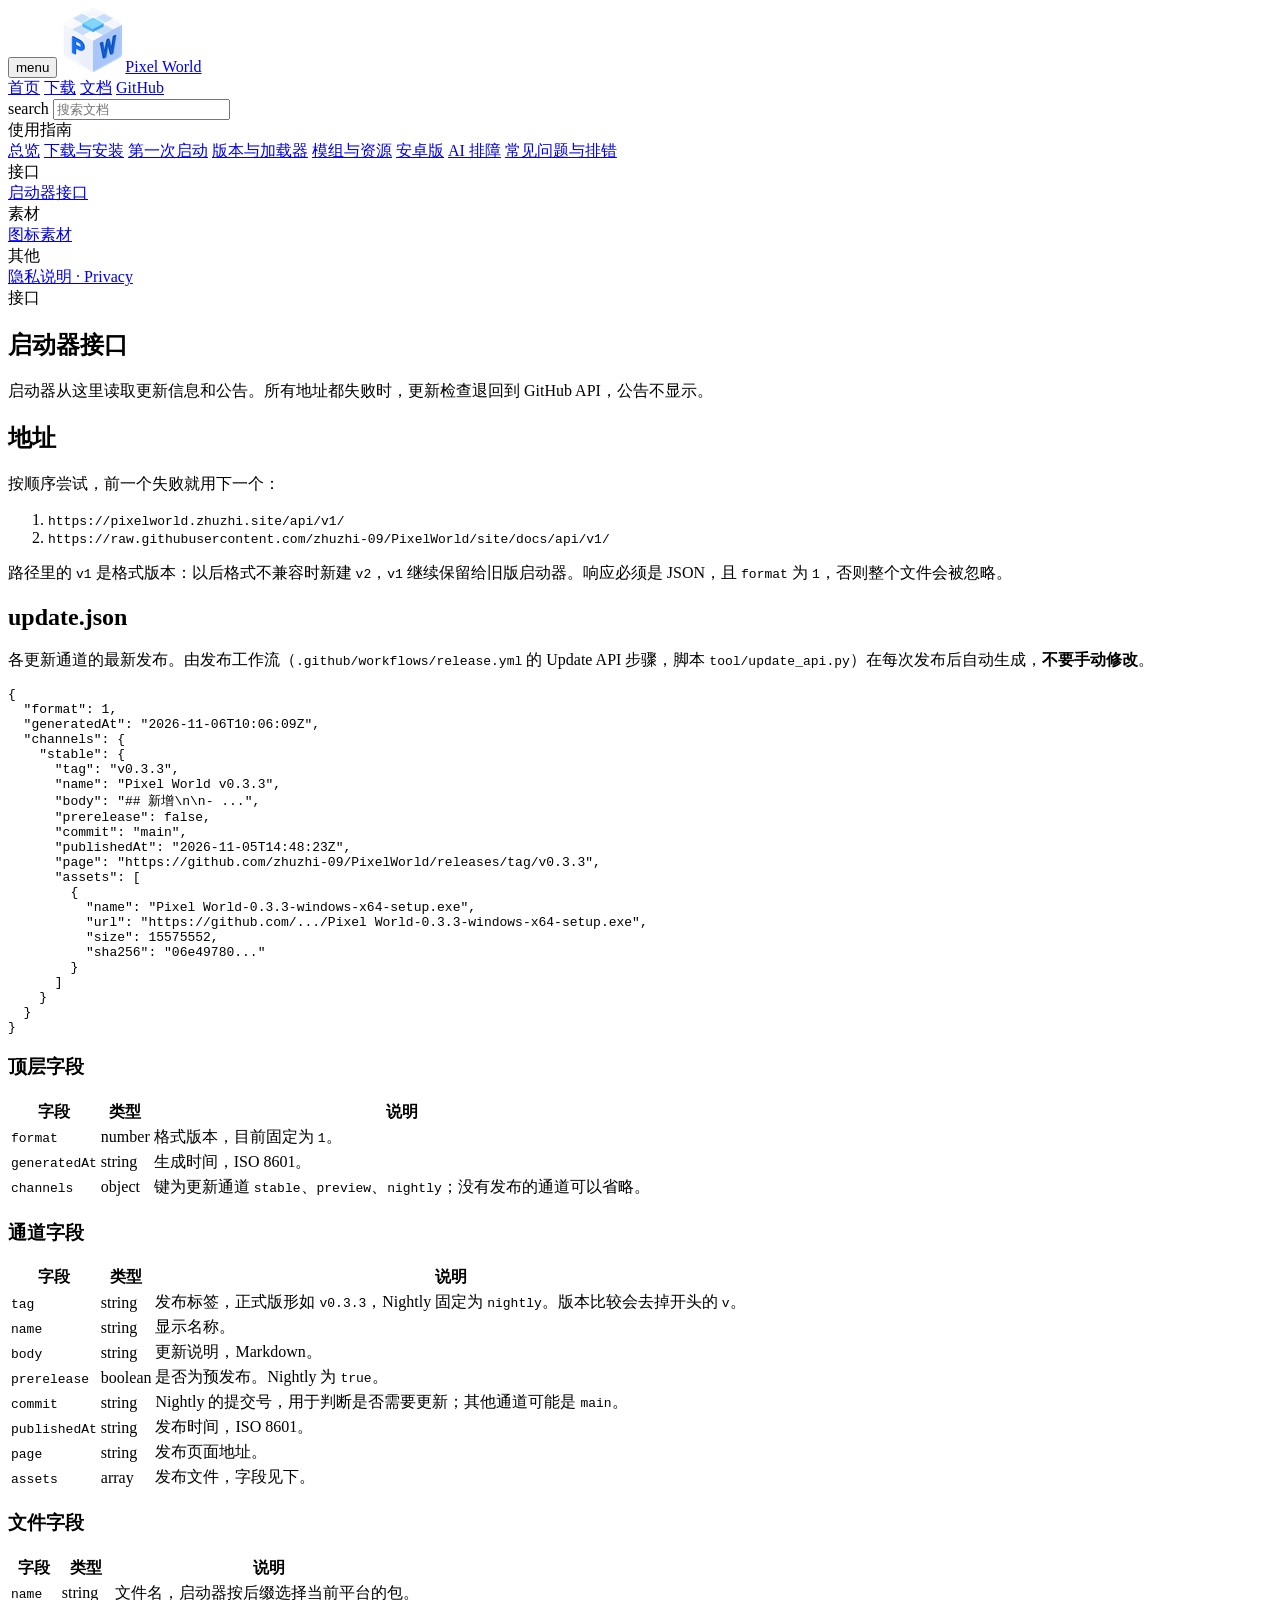
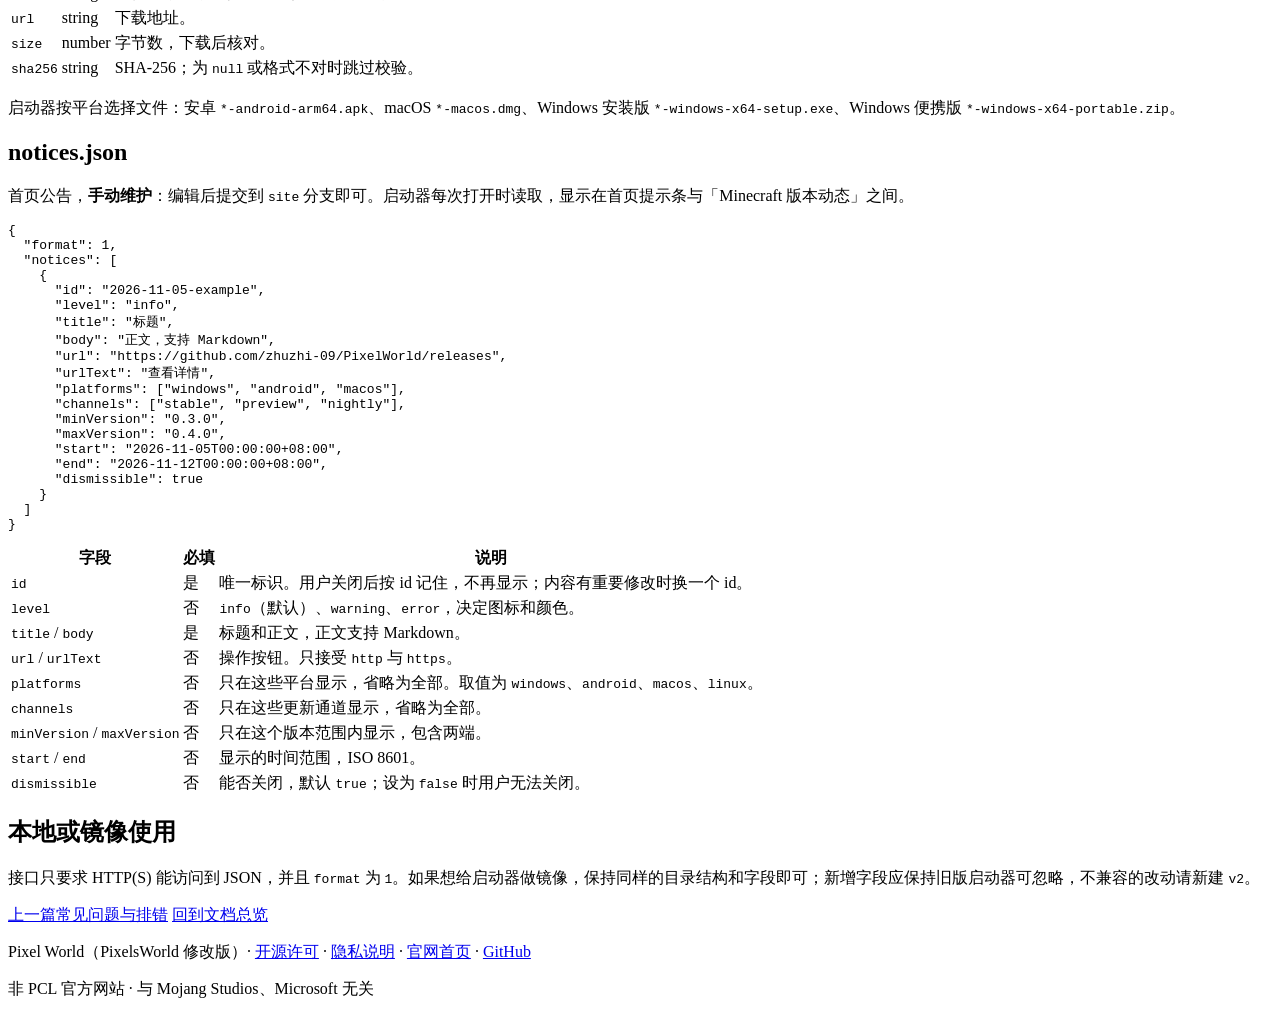
==== docs/docs/api.html @ b4059021 "docs: 官网加中英双语隐私说明页 Co-Authored-By: Claude Opus 5.5 <noreply@anthropic.com>" ====
<!doctype html>
<html lang="zh-CN">
<head>
<meta charset="utf-8">
<meta name="viewport" content="width=device-width, initial-scale=1">
<meta name="color-scheme" content="light dark">
<title>启动器接口 · Pixel World 文档</title>
<meta name="description" content="Pixel World 启动器读取的 update.json 与 notices.json：地址、格式版本和字段说明。">
<link rel="icon" href="../favicon.png">
<link rel="preconnect" href="https://fonts.googleapis.com">
<link rel="preconnect" href="https://fonts.gstatic.com" crossorigin>
<link rel="stylesheet" href="https://fonts.googleapis.com/css2?family=Roboto:wght@400;500;700&family=Noto+Sans+SC:wght@400;500;700&display=swap">
<link rel="stylesheet" href="https://fonts.googleapis.com/css2?family=Material+Symbols+Rounded:opsz,wght,FILL,GRAD@24,400,0,0&display=block">
<link rel="stylesheet" href="docs.css">
</head>
<body>

<header class="app-bar" id="appbar">
  <div class="wrap">
    <button class="icon-btn" id="menu" aria-label="文档目录" aria-expanded="false" aria-controls="sidebar"><span class="icon">menu</span></button>
    <a class="brand" href="../index.html"><img src="../favicon.png" alt="">Pixel World</a>
    <nav>
      <a class="btn text opt" href="../index.html">首页</a>
      <a class="btn text opt" href="../index.html#download">下载</a>
      <a class="btn text" href="index.html">文档</a>
      <a class="btn text" href="https://github.com/zhuzhi-09/PixelWorld">GitHub</a>
    </nav>
  </div>
</header>

<div class="shell">
  <aside class="sidebar" id="sidebar" aria-label="文档目录">
    <div class="search">
      <span class="icon" aria-hidden="true">search</span>
      <input id="q" type="search" placeholder="搜索文档" aria-label="搜索文档" autocomplete="off">
    </div>
    <div class="search-results" id="results" hidden></div>
    <div class="group">
      <div class="group-title">使用指南</div>
      <a href="index.html">总览</a>
      <a href="install.html">下载与安装</a>
      <a href="first-run.html">第一次启动</a>
      <a href="versions.html">版本与加载器</a>
      <a href="resources.html">模组与资源</a>
      <a href="android.html">安卓版</a>
      <a href="ai.html">AI 排障</a>
      <a href="troubleshooting.html">常见问题与排错</a>
    </div>
    <div class="group">
      <div class="group-title">接口</div>
      <a href="api.html" class="active">启动器接口</a>
    </div>
    <div class="group">
      <div class="group-title">素材</div>
      <a href="icons.html">图标素材</a>
    </div>
    <div class="group">
      <div class="group-title">其他</div>
      <a href="privacy.html">隐私说明 · Privacy</a>
    </div>
  </aside>
  <div class="scrim" id="scrim"></div>

  <main class="content">
    <article>
      <div class="crumbs">接口</div>
      <h1>启动器接口</h1>
      <p class="lead">启动器从这里读取更新信息和公告。所有地址都失败时，更新检查退回到 GitHub API，公告不显示。</p>

      <h2 id="sec-1">地址</h2>
      <p>按顺序尝试，前一个失败就用下一个：</p>
      <ol>
        <li><code>https://pixelworld.zhuzhi.site/api/v1/</code></li>
        <li><code>https://raw.githubusercontent.com/zhuzhi-09/PixelWorld/site/docs/api/v1/</code></li>
      </ol>
      <p>路径里的 <code>v1</code> 是格式版本：以后格式不兼容时新建 <code>v2</code>，<code>v1</code> 继续保留给旧版启动器。响应必须是 JSON，且 <code>format</code> 为 <code>1</code>，否则整个文件会被忽略。</p>

      <h2 id="sec-2">update.json</h2>
      <p>各更新通道的最新发布。由发布工作流（<code>.github/workflows/release.yml</code> 的 Update API 步骤，脚本 <code>tool/update_api.py</code>）在每次发布后自动生成，<strong>不要手动修改</strong>。</p>
<pre><code>{
  "format": 1,
  "generatedAt": "2026-11-06T10:06:09Z",
  "channels": {
    "stable": {
      "tag": "v0.3.3",
      "name": "Pixel World v0.3.3",
      "body": "## 新增\n\n- ...",
      "prerelease": false,
      "commit": "main",
      "publishedAt": "2026-11-05T14:48:23Z",
      "page": "https://github.com/zhuzhi-09/PixelWorld/releases/tag/v0.3.3",
      "assets": [
        {
          "name": "Pixel World-0.3.3-windows-x64-setup.exe",
          "url": "https://github.com/.../Pixel World-0.3.3-windows-x64-setup.exe",
          "size": 15575552,
          "sha256": "06e49780..."
        }
      ]
    }
  }
}</code></pre>

      <h3 id="sec-3">顶层字段</h3>
      <div class="table-wrap">
        <table>
          <thead><tr><th>字段</th><th>类型</th><th>说明</th></tr></thead>
          <tbody>
            <tr><td><code>format</code></td><td>number</td><td>格式版本，目前固定为 <code>1</code>。</td></tr>
            <tr><td><code>generatedAt</code></td><td>string</td><td>生成时间，ISO 8601。</td></tr>
            <tr><td><code>channels</code></td><td>object</td><td>键为更新通道 <code>stable</code>、<code>preview</code>、<code>nightly</code>；没有发布的通道可以省略。</td></tr>
          </tbody>
        </table>
      </div>

      <h3 id="sec-4">通道字段</h3>
      <div class="table-wrap">
        <table>
          <thead><tr><th>字段</th><th>类型</th><th>说明</th></tr></thead>
          <tbody>
            <tr><td><code>tag</code></td><td>string</td><td>发布标签，正式版形如 <code>v0.3.3</code>，Nightly 固定为 <code>nightly</code>。版本比较会去掉开头的 <code>v</code>。</td></tr>
            <tr><td><code>name</code></td><td>string</td><td>显示名称。</td></tr>
            <tr><td><code>body</code></td><td>string</td><td>更新说明，Markdown。</td></tr>
            <tr><td><code>prerelease</code></td><td>boolean</td><td>是否为预发布。Nightly 为 <code>true</code>。</td></tr>
            <tr><td><code>commit</code></td><td>string</td><td>Nightly 的提交号，用于判断是否需要更新；其他通道可能是 <code>main</code>。</td></tr>
            <tr><td><code>publishedAt</code></td><td>string</td><td>发布时间，ISO 8601。</td></tr>
            <tr><td><code>page</code></td><td>string</td><td>发布页面地址。</td></tr>
            <tr><td><code>assets</code></td><td>array</td><td>发布文件，字段见下。</td></tr>
          </tbody>
        </table>
      </div>

      <h3 id="sec-5">文件字段</h3>
      <div class="table-wrap">
        <table>
          <thead><tr><th>字段</th><th>类型</th><th>说明</th></tr></thead>
          <tbody>
            <tr><td><code>name</code></td><td>string</td><td>文件名，启动器按后缀选择当前平台的包。</td></tr>
            <tr><td><code>url</code></td><td>string</td><td>下载地址。</td></tr>
            <tr><td><code>size</code></td><td>number</td><td>字节数，下载后核对。</td></tr>
            <tr><td><code>sha256</code></td><td>string</td><td>SHA-256；为 <code>null</code> 或格式不对时跳过校验。</td></tr>
          </tbody>
        </table>
      </div>
      <p>启动器按平台选择文件：安卓 <code>*-android-arm64.apk</code>、macOS <code>*-macos.dmg</code>、Windows 安装版 <code>*-windows-x64-setup.exe</code>、Windows 便携版 <code>*-windows-x64-portable.zip</code>。</p>

      <h2 id="sec-6">notices.json</h2>
      <p>首页公告，<strong>手动维护</strong>：编辑后提交到 <code>site</code> 分支即可。启动器每次打开时读取，显示在首页提示条与「Minecraft 版本动态」之间。</p>
<pre><code>{
  "format": 1,
  "notices": [
    {
      "id": "2026-11-05-example",
      "level": "info",
      "title": "标题",
      "body": "正文，支持 Markdown",
      "url": "https://github.com/zhuzhi-09/PixelWorld/releases",
      "urlText": "查看详情",
      "platforms": ["windows", "android", "macos"],
      "channels": ["stable", "preview", "nightly"],
      "minVersion": "0.3.0",
      "maxVersion": "0.4.0",
      "start": "2026-11-05T00:00:00+08:00",
      "end": "2026-11-12T00:00:00+08:00",
      "dismissible": true
    }
  ]
}</code></pre>

      <div class="table-wrap">
        <table>
          <thead><tr><th>字段</th><th>必填</th><th>说明</th></tr></thead>
          <tbody>
            <tr><td><code>id</code></td><td>是</td><td>唯一标识。用户关闭后按 id 记住，不再显示；内容有重要修改时换一个 id。</td></tr>
            <tr><td><code>level</code></td><td>否</td><td><code>info</code>（默认）、<code>warning</code>、<code>error</code>，决定图标和颜色。</td></tr>
            <tr><td><code>title</code> / <code>body</code></td><td>是</td><td>标题和正文，正文支持 Markdown。</td></tr>
            <tr><td><code>url</code> / <code>urlText</code></td><td>否</td><td>操作按钮。只接受 <code>http</code> 与 <code>https</code>。</td></tr>
            <tr><td><code>platforms</code></td><td>否</td><td>只在这些平台显示，省略为全部。取值为 <code>windows</code>、<code>android</code>、<code>macos</code>、<code>linux</code>。</td></tr>
            <tr><td><code>channels</code></td><td>否</td><td>只在这些更新通道显示，省略为全部。</td></tr>
            <tr><td><code>minVersion</code> / <code>maxVersion</code></td><td>否</td><td>只在这个版本范围内显示，包含两端。</td></tr>
            <tr><td><code>start</code> / <code>end</code></td><td>否</td><td>显示的时间范围，ISO 8601。</td></tr>
            <tr><td><code>dismissible</code></td><td>否</td><td>能否关闭，默认 <code>true</code>；设为 <code>false</code> 时用户无法关闭。</td></tr>
          </tbody>
        </table>
      </div>

      <h2 id="sec-7">本地或镜像使用</h2>
      <p>接口只要求 HTTP(S) 能访问到 JSON，并且 <code>format</code> 为 <code>1</code>。如果想给启动器做镜像，保持同样的目录结构和字段即可；新增字段应保持旧版启动器可忽略，不兼容的改动请新建 <code>v2</code>。</p>
    </article>

    <nav class="pager" aria-label="翻页">
      <a href="troubleshooting.html"><span class="dir">上一篇</span><span class="t">常见问题与排错</span></a>
      <a class="next" href="index.html"><span class="dir">回到</span><span class="t">文档总览</span></a>
    </nav>
  </main>
</div>

<footer>
  <div class="wrap">
    <p>Pixel World（PixelsWorld 修改版）· <a href="https://github.com/zhuzhi-09/PixelWorld/blob/main/LICENSE">开源许可</a> · <a href="privacy.html">隐私说明</a> · <a href="../index.html">官网首页</a> · <a href="https://github.com/zhuzhi-09/PixelWorld">GitHub</a></p>
    <p>非 PCL 官方网站 · 与 Mojang Studios、Microsoft 无关</p>
  </div>
</footer>

<script src="docs.js" defer></script>
</body>
</html>
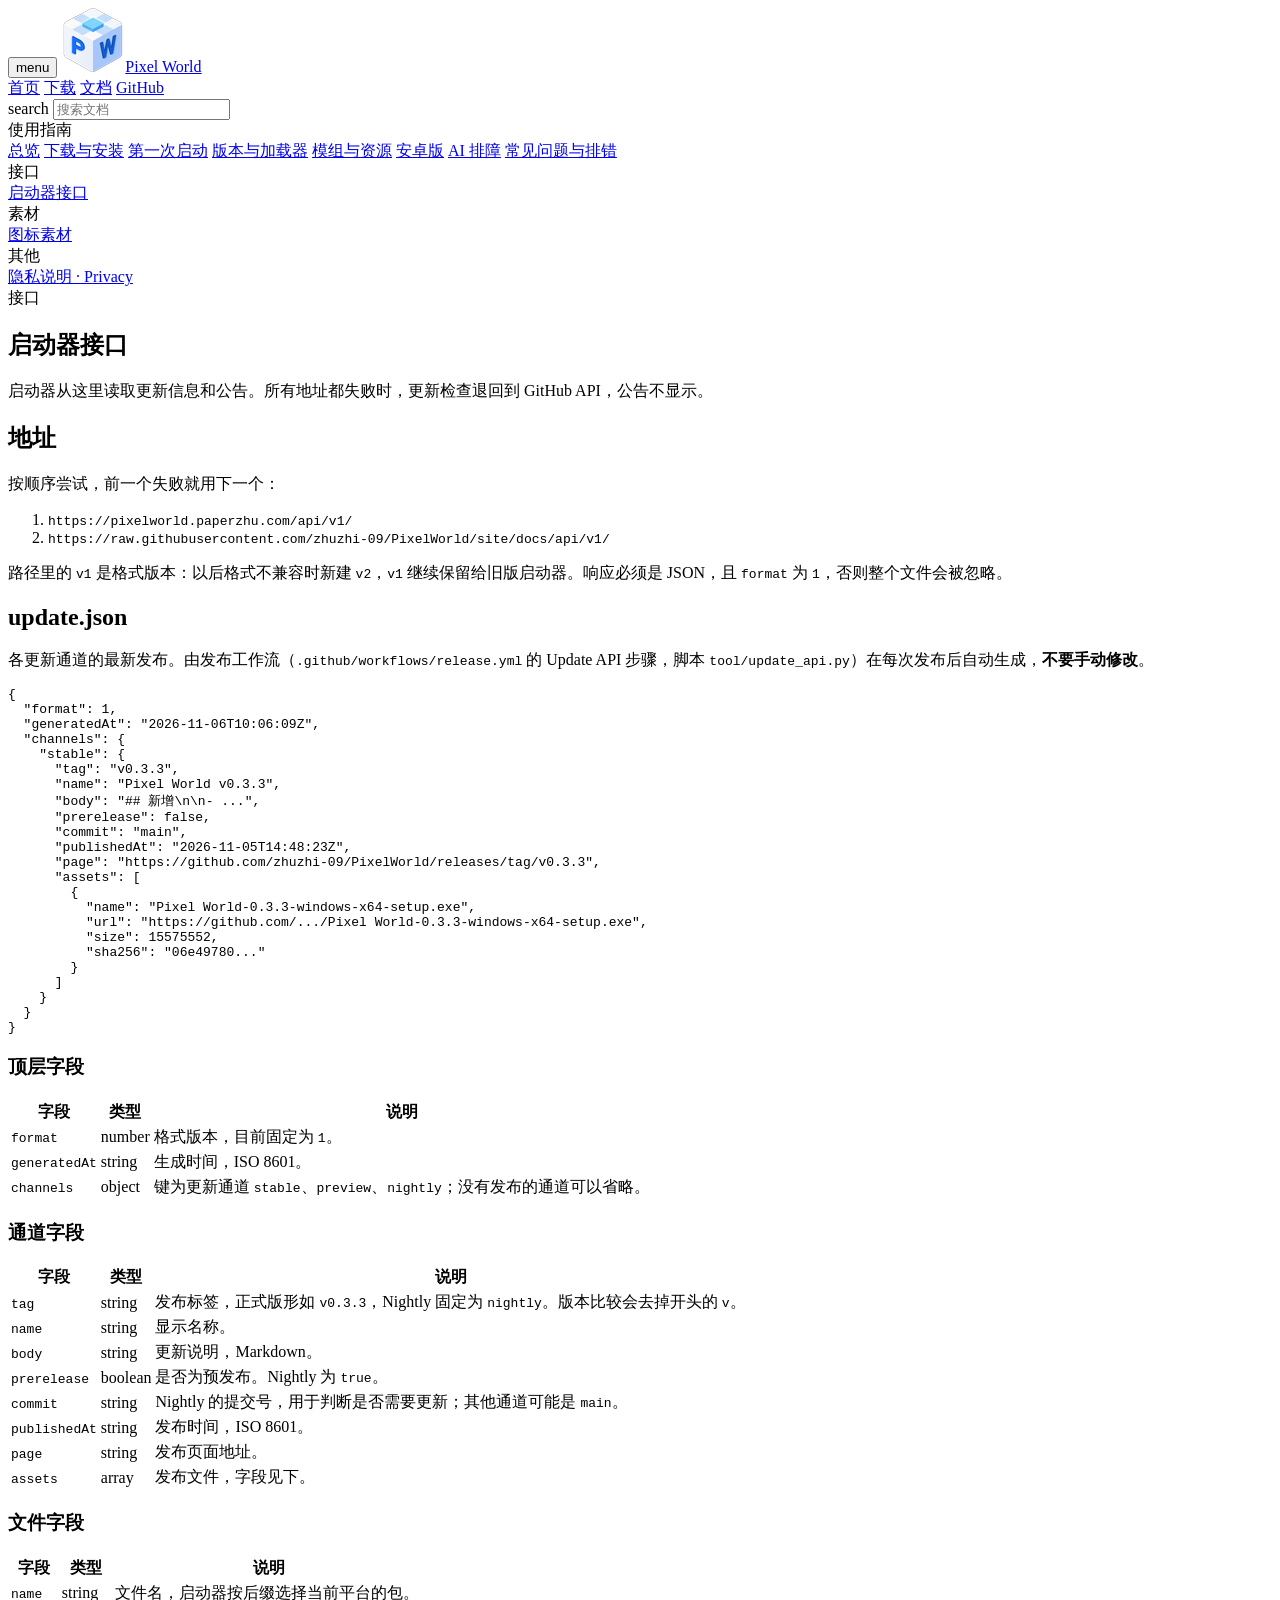
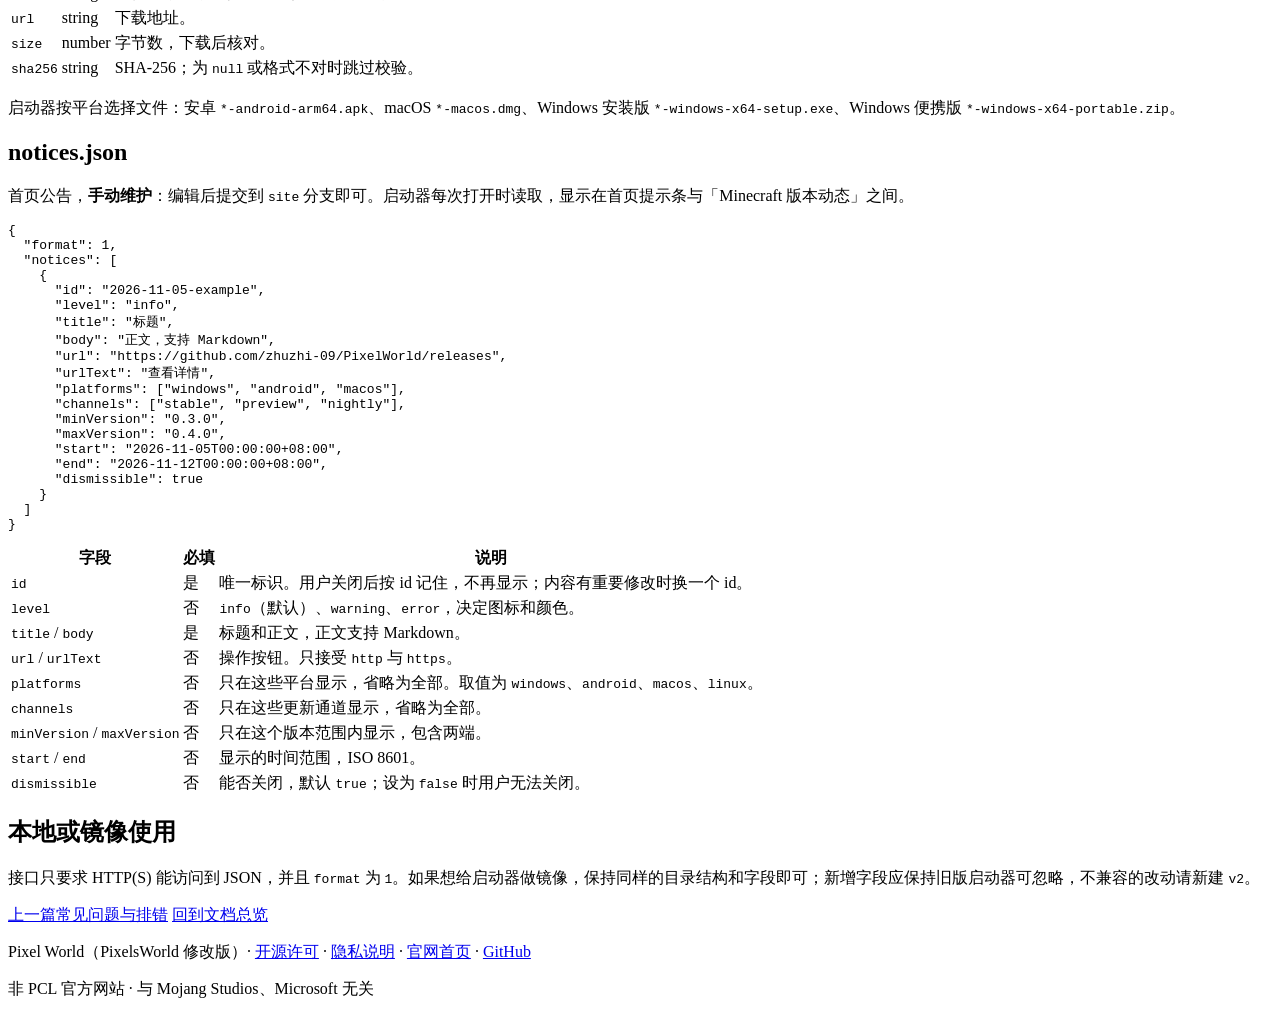
==== commit c086f6f7: "site: 域名换成 paperzhu.com zhuzhi.site 已到期不再续费：官网改用 pixelworld.paperzhu.com，下载站链接改为 download.paperzhu.c" ====
--- a/docs/docs/api.html
+++ b/docs/docs/api.html
@@ -70,7 +70,7 @@
       <h2 id="sec-1">地址</h2>
       <p>按顺序尝试，前一个失败就用下一个：</p>
       <ol>
-        <li><code>https://pixelworld.zhuzhi.site/api/v1/</code></li>
+        <li><code>https://pixelworld.paperzhu.com/api/v1/</code></li>
         <li><code>https://raw.githubusercontent.com/zhuzhi-09/PixelWorld/site/docs/api/v1/</code></li>
       </ol>
       <p>路径里的 <code>v1</code> 是格式版本：以后格式不兼容时新建 <code>v2</code>，<code>v1</code> 继续保留给旧版启动器。响应必须是 JSON，且 <code>format</code> 为 <code>1</code>，否则整个文件会被忽略。</p>
